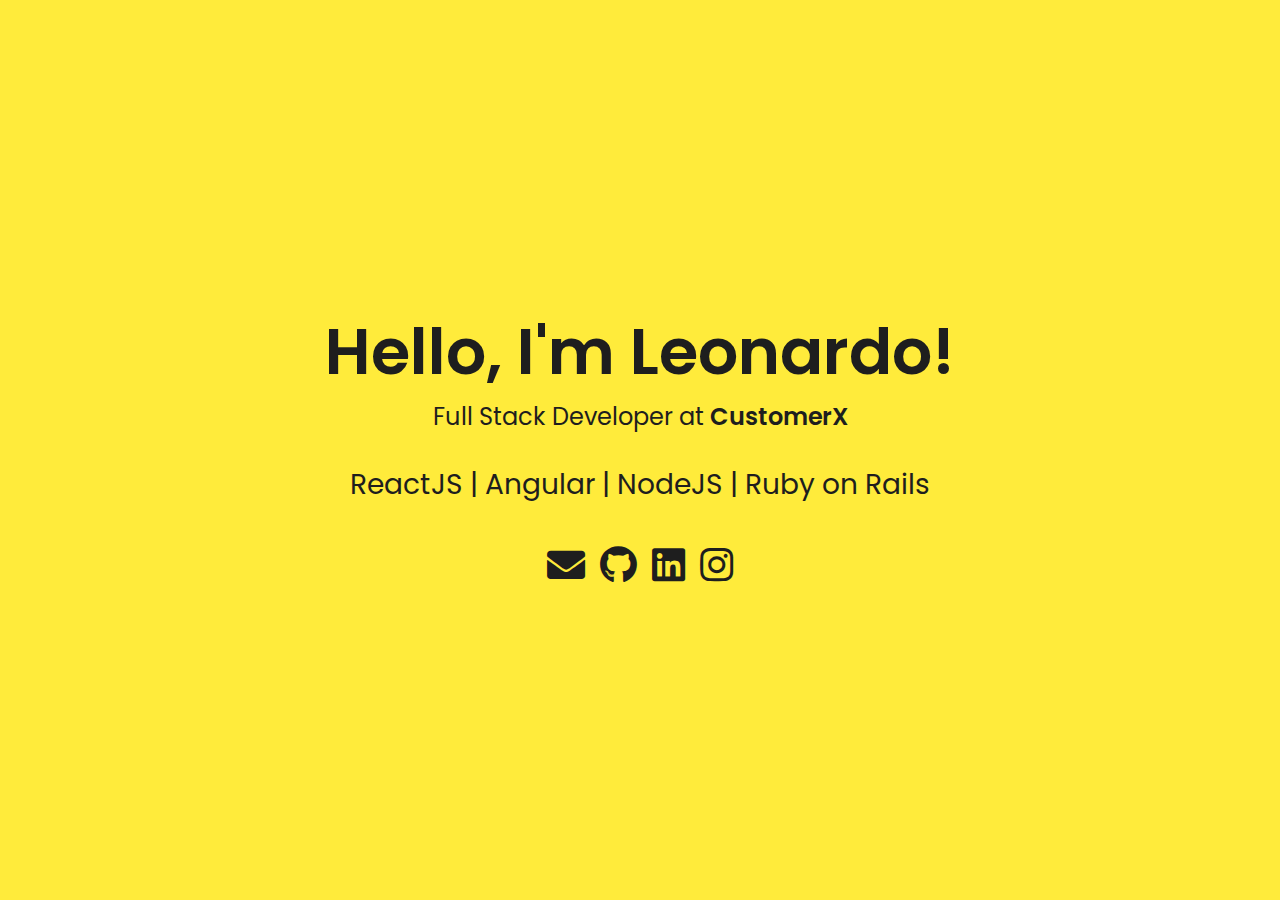
==== index.html @ 95288afd "feat: initial website" ====
<!DOCTYPE html>
<html>
  <head>
    <meta charset="UTF-8" />
    <meta http-equiv="X-UA-Compatible" content="IE=edge" />
    <meta name="viewport" content="width=device-width, initial-scale=1.0" />

    <title>Leonardo Mendes | Full Stack Developer</title>

    <link rel="icon" type="image/png" href="img/favicon.png" />
    <link rel="stylesheet" href="css/reset.css" />
    <link rel="stylesheet" href="css/styles.css" />
    <link
      rel="stylesheet"
      href="https://use.fontawesome.com/releases/v5.6.0/css/all.css"
    />
    <link
      rel="stylesheet"
      href="https://cdnjs.cloudflare.com/ajax/libs/animate.css/3.5.2/animate.min.css"
    />
  </head>
  <body onselectstart="return false">
    <main>
      <h1 class="intro animated bounceInDown">Hello, I'm Leonardo!</h1>
      <h3 class="position">
        Full Stack Developer at
        <a
          class="cx animated flash"
          target="_blank"
          href="https://www.customerx.cx/"
          >CustomerX</a
        >
      </h3>
      <h2 class="stacks">ReactJS | Angular | NodeJS | Ruby on Rails</h2>
      <div class="social">
        <a target="_blank" href="mailto:leonardomtads@gmail.com">
          <i class="fas fa-envelope animated bounceInLeft"></i>
        </a>
        <a target="_blank" href="https://github.com/leonardomnds">
          <i class="fab fa-github animated bounce"></i>
        </a>
        <a target="_blank" href="https://www.linkedin.com/in/leonardomnds">
          <i class="fab fa-linkedin animated bounceIn"></i>
        </a>
        <a target="_blank" href="https://www.instagram.com/leonardomendes_">
          <i class="fab fa-instagram animated bounceInUp"></i>
        </a>
      </div>
    </main>
  </body>
</html>
---- css/styles.css ----
main {
  display: flex;
  flex-direction: column;
  min-height: 100vh;
  justify-content: center;
  padding: 0 30px;
  text-align: center;
  background-color: #ffeb3b;
  color: #1e1e1e;
}

.intro {
  font-size: 3.2rem;
  font-weight: 600;
}

.position {
  font-size: 1.2rem;
}

.cx {
  font-weight: 600;
}

.stacks {
  font-size: 1.4rem;
  margin: 1.5rem 0;
}

.social {
  padding: 10px;
}

.social i {
  margin: 0 5px;
  font-size: 38px;
}

.social a svg path {
  fill: #1e1e1e;
}

a {
  color: #1e1e1e;
}

@media (min-width: 575px) {
  html {
    font-size: 14px;
  }
}

@media (min-width: 768px) {
  html {
    font-size: 16px;
  }
}

@media (min-width: 1000px) {
  html {
    font-size: 18px;
  }
}

@media (min-width: 1200px) {
  html {
    font-size: 20px;
  }
}
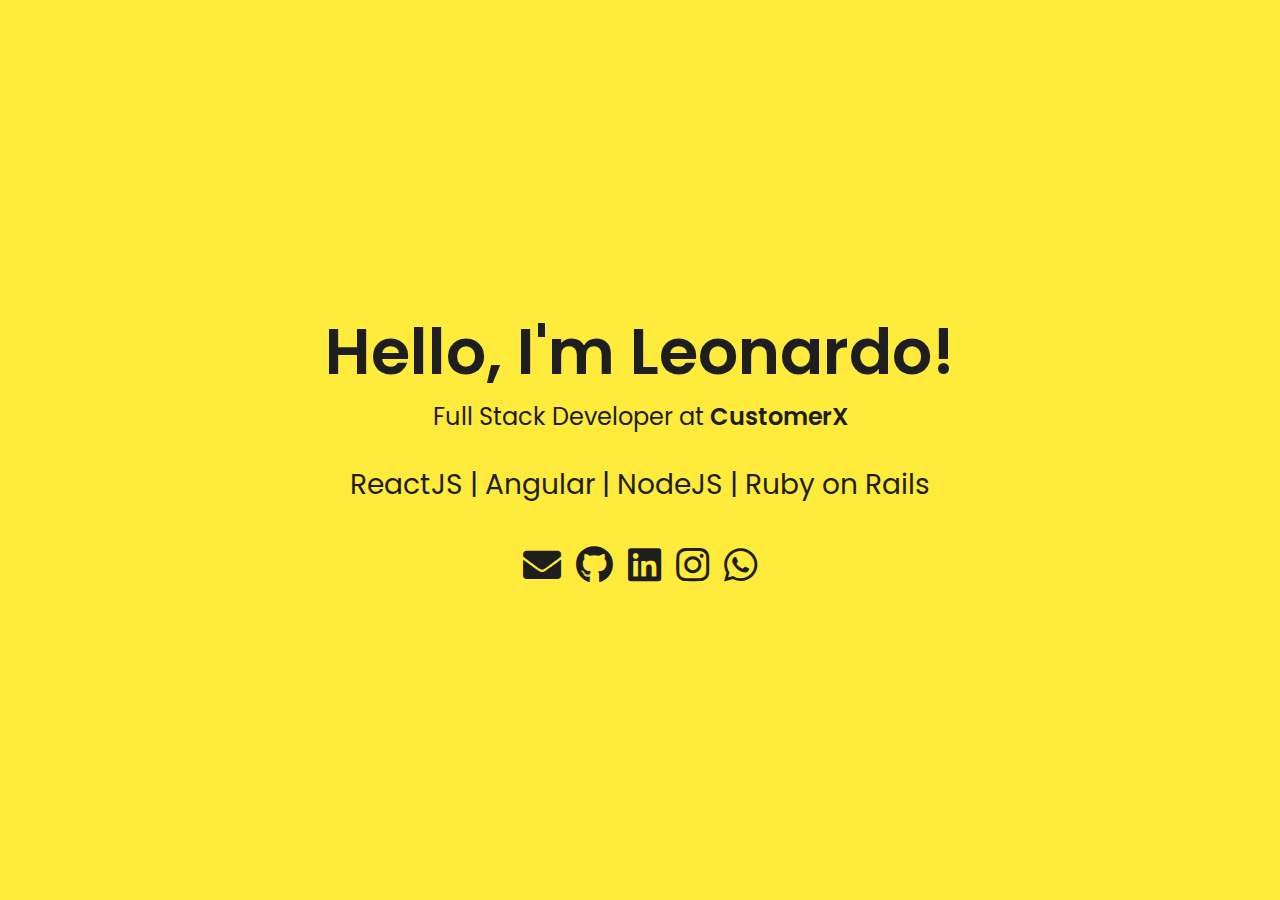
==== commit 038124a6: "feat: add whatsapp link" ====
--- a/index.html
+++ b/index.html
@@ -40,10 +40,16 @@
           <i class="fab fa-github animated bounce"></i>
         </a>
         <a target="_blank" href="https://www.linkedin.com/in/leonardomnds">
-          <i class="fab fa-linkedin animated bounceIn"></i>
+          <i class="fab fa-linkedin animated bounceInUp"></i>
         </a>
         <a target="_blank" href="https://www.instagram.com/leonardomendes_">
-          <i class="fab fa-instagram animated bounceInUp"></i>
+          <i class="fab fa-instagram animated bounceIn"></i>
+        </a>
+        <a
+          target="_blank"
+          href="https://api.whatsapp.com/send?phone=5545998568699&text=Ol%C3%A1%20Leonardo!"
+        >
+          <i class="fab fa-whatsapp animated bounceInRight"></i>
         </a>
       </div>
     </main>
--- a/css/styles.css
+++ b/css/styles.css
@@ -7,6 +7,7 @@
   text-align: center;
   background-color: #ffeb3b;
   color: #1e1e1e;
+  overflow: hidden;
 }
 
 .intro {
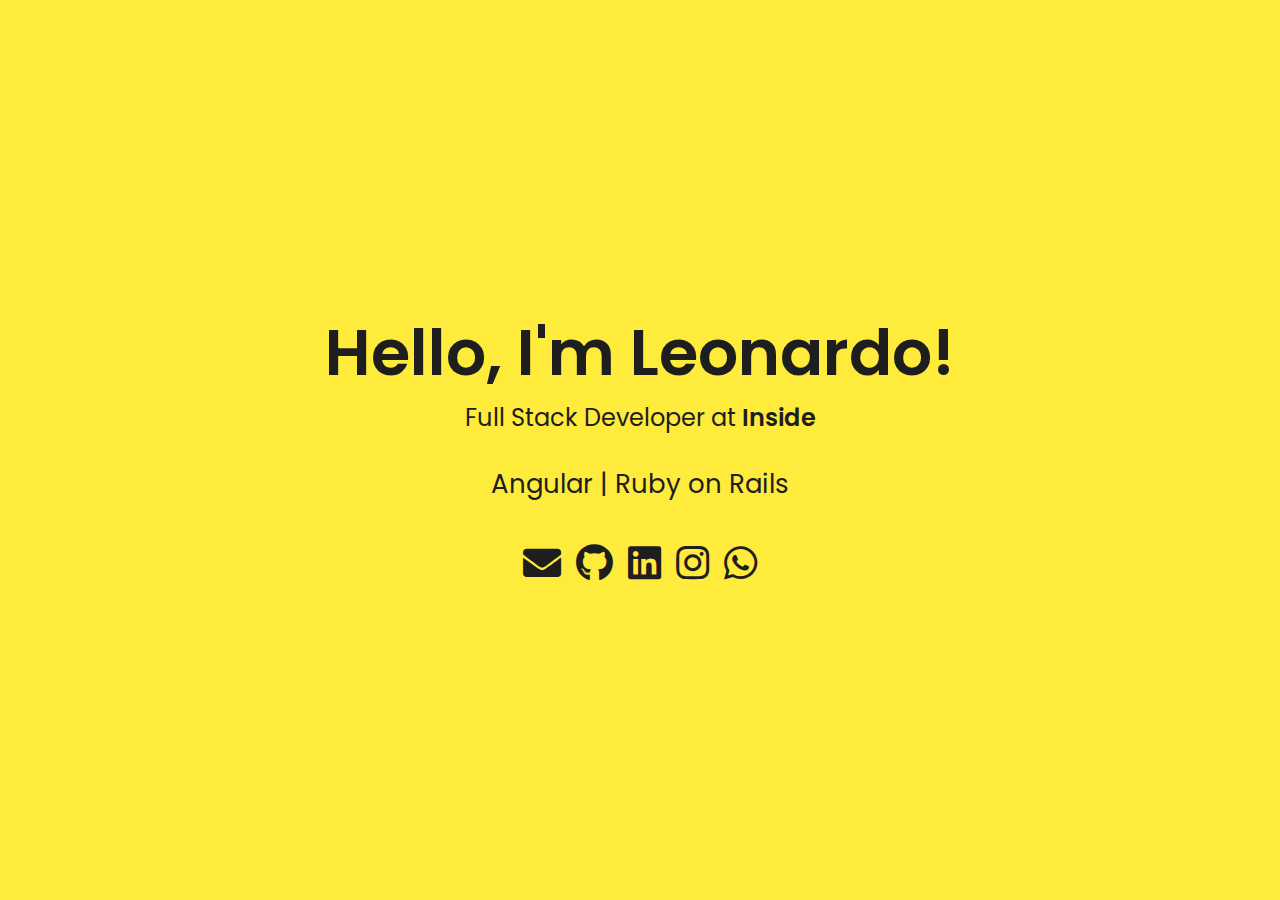
==== commit 983f5c5e: "fix: adjust info from current company" ====
--- a/index.html
+++ b/index.html
@@ -1,5 +1,6 @@
 <!DOCTYPE html>
 <html>
+
   <head>
     <meta charset="UTF-8" />
     <meta http-equiv="X-UA-Compatible" content="IE=edge" />
@@ -10,28 +11,18 @@
     <link rel="icon" type="image/png" href="img/favicon.png" />
     <link rel="stylesheet" href="css/reset.css" />
     <link rel="stylesheet" href="css/styles.css" />
-    <link
-      rel="stylesheet"
-      href="https://use.fontawesome.com/releases/v5.6.0/css/all.css"
-    />
-    <link
-      rel="stylesheet"
-      href="https://cdnjs.cloudflare.com/ajax/libs/animate.css/3.5.2/animate.min.css"
-    />
+    <link rel="stylesheet" href="https://use.fontawesome.com/releases/v5.6.0/css/all.css" />
+    <link rel="stylesheet" href="https://cdnjs.cloudflare.com/ajax/libs/animate.css/3.5.2/animate.min.css" />
   </head>
+
   <body onselectstart="return false">
     <main>
       <h1 class="intro animated bounceInDown">Hello, I'm Leonardo!</h1>
       <h3 class="position">
         Full Stack Developer at
-        <a
-          class="cx animated flash"
-          target="_blank"
-          href="https://www.customerx.cx/"
-          >CustomerX</a
-        >
+        <a class="cx animated flash" target="_blank" href="https://www.insidesistemas.com.br/">Inside</a>
       </h3>
-      <h2 class="stacks">ReactJS | Angular | NodeJS | Ruby on Rails</h2>
+      <h2 class="stacks">Angular | Ruby on Rails</h2>
       <div class="social">
         <a target="_blank" href="mailto:leonardomtads@gmail.com">
           <i class="fas fa-envelope animated bounceInLeft"></i>
@@ -45,13 +36,11 @@
         <a target="_blank" href="https://www.instagram.com/leonardomendes_">
           <i class="fab fa-instagram animated bounceIn"></i>
         </a>
-        <a
-          target="_blank"
-          href="https://api.whatsapp.com/send?phone=5545998568699&text=Ol%C3%A1%20Leonardo!"
-        >
+        <a target="_blank" href="https://api.whatsapp.com/send?phone=5545998568699&text=Ol%C3%A1,%20Leonardo!">
           <i class="fab fa-whatsapp animated bounceInRight"></i>
         </a>
       </div>
     </main>
   </body>
-</html>
+
+</html>--- a/css/styles.css
+++ b/css/styles.css
@@ -24,7 +24,7 @@
 }
 
 .stacks {
-  font-size: 1.4rem;
+  font-size: 1.3rem;
   margin: 1.5rem 0;
 }
 
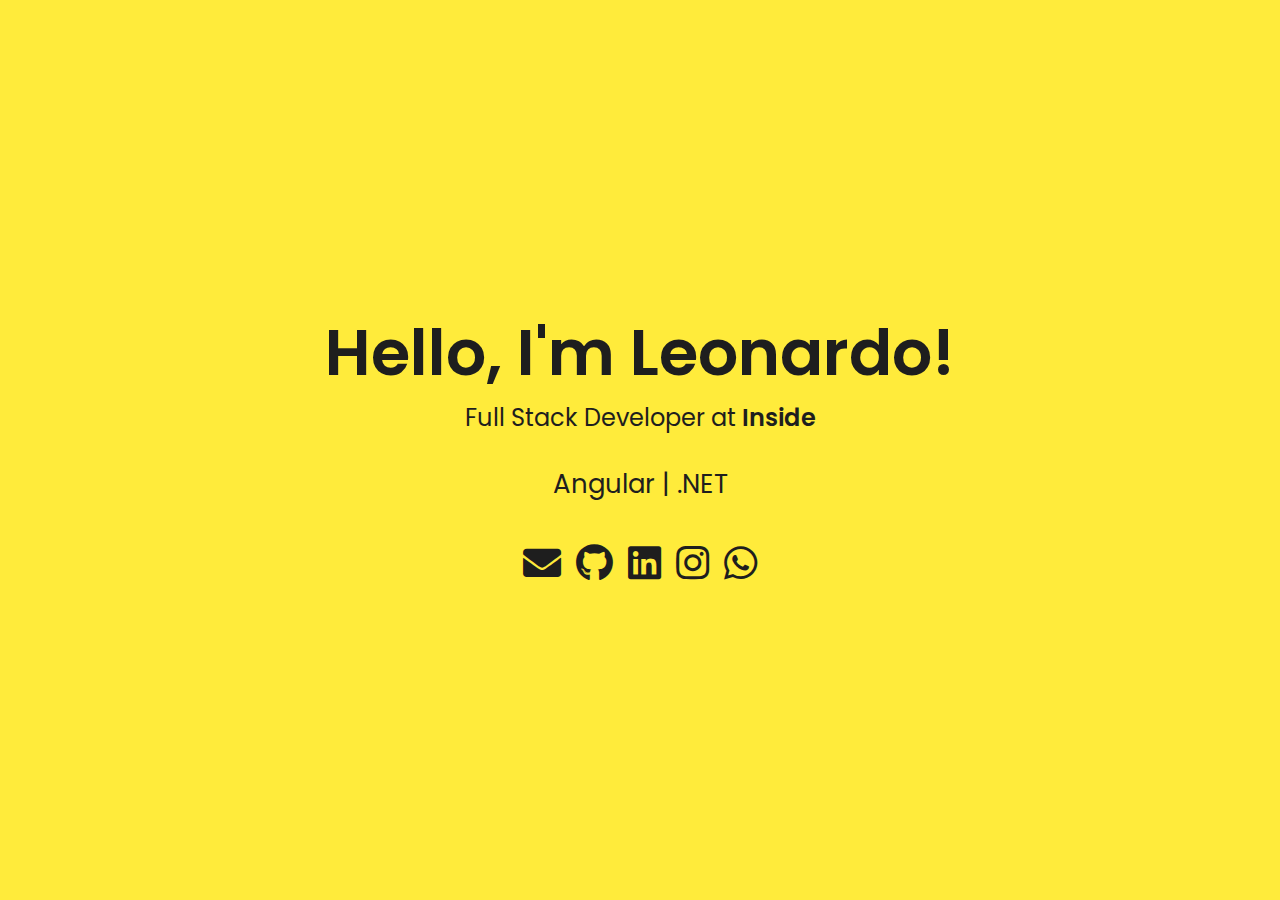
==== commit 1026b1d9: "feat: change stack info" ====
--- a/index.html
+++ b/index.html
@@ -22,7 +22,7 @@
         Full Stack Developer at
         <a class="cx animated flash" target="_blank" href="https://www.insidesistemas.com.br/">Inside</a>
       </h3>
-      <h2 class="stacks">Angular | Ruby on Rails</h2>
+      <h2 class="stacks">Angular | .NET</h2>
       <div class="social">
         <a target="_blank" href="mailto:leonardomtads@gmail.com">
           <i class="fas fa-envelope animated bounceInLeft"></i>
@@ -43,4 +43,4 @@
     </main>
   </body>
 
-</html>+</html>
